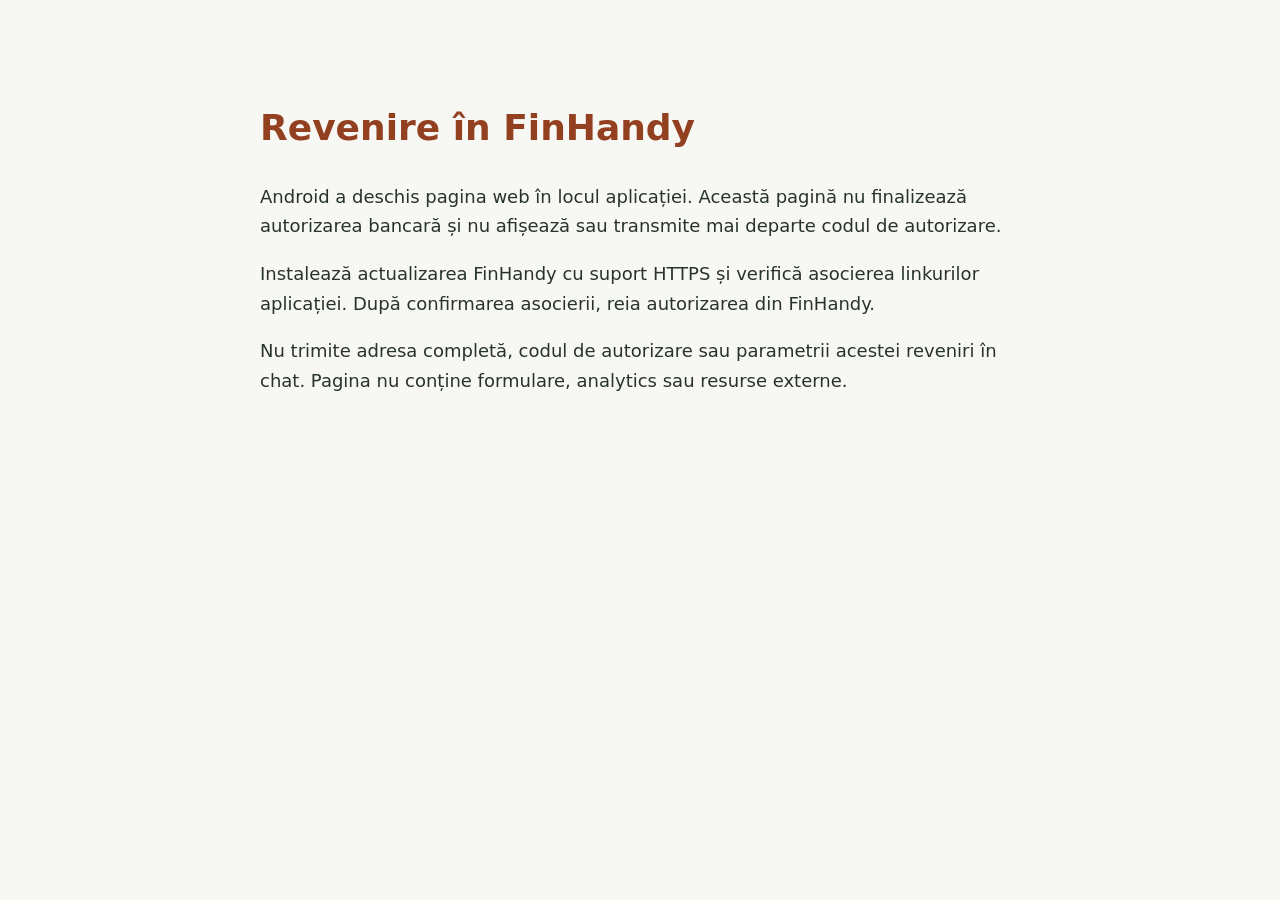
==== finhandy-callback.html @ 57fa21dd "Add files via upload" ====
<!doctype html>
<html lang="ro"><head><meta charset="utf-8"><meta name="referrer" content="no-referrer"><meta name="viewport" content="width=device-width,initial-scale=1"><meta http-equiv="Content-Security-Policy" content="default-src 'none'; script-src 'sha256-FA4aZEf2T/1XGagpJkYxlmqzN6jyUQhTeiObiA5E4Rk='; style-src 'unsafe-inline'; base-uri 'none'; form-action 'none'"><title>FinHandy — Revenire în aplicație</title><script>history.replaceState(null,"",location.pathname);</script><style>body{font:18px/1.65 system-ui,sans-serif;max-width:760px;margin:50px auto;padding:24px;background:#f7f7f3;color:#29332e}h1{color:#934020}</style></head><body><h1>Revenire în FinHandy</h1><p>Android a deschis pagina web în locul aplicației. Această pagină nu finalizează autorizarea bancară și nu afișează sau transmite mai departe codul de autorizare.</p><p>Instalează actualizarea FinHandy cu suport HTTPS și verifică asocierea linkurilor aplicației. După confirmarea asocierii, reia autorizarea din FinHandy.</p><p>Nu trimite adresa completă, codul de autorizare sau parametrii acestei reveniri în chat. Pagina nu conține formulare, analytics sau resurse externe.</p></body></html>
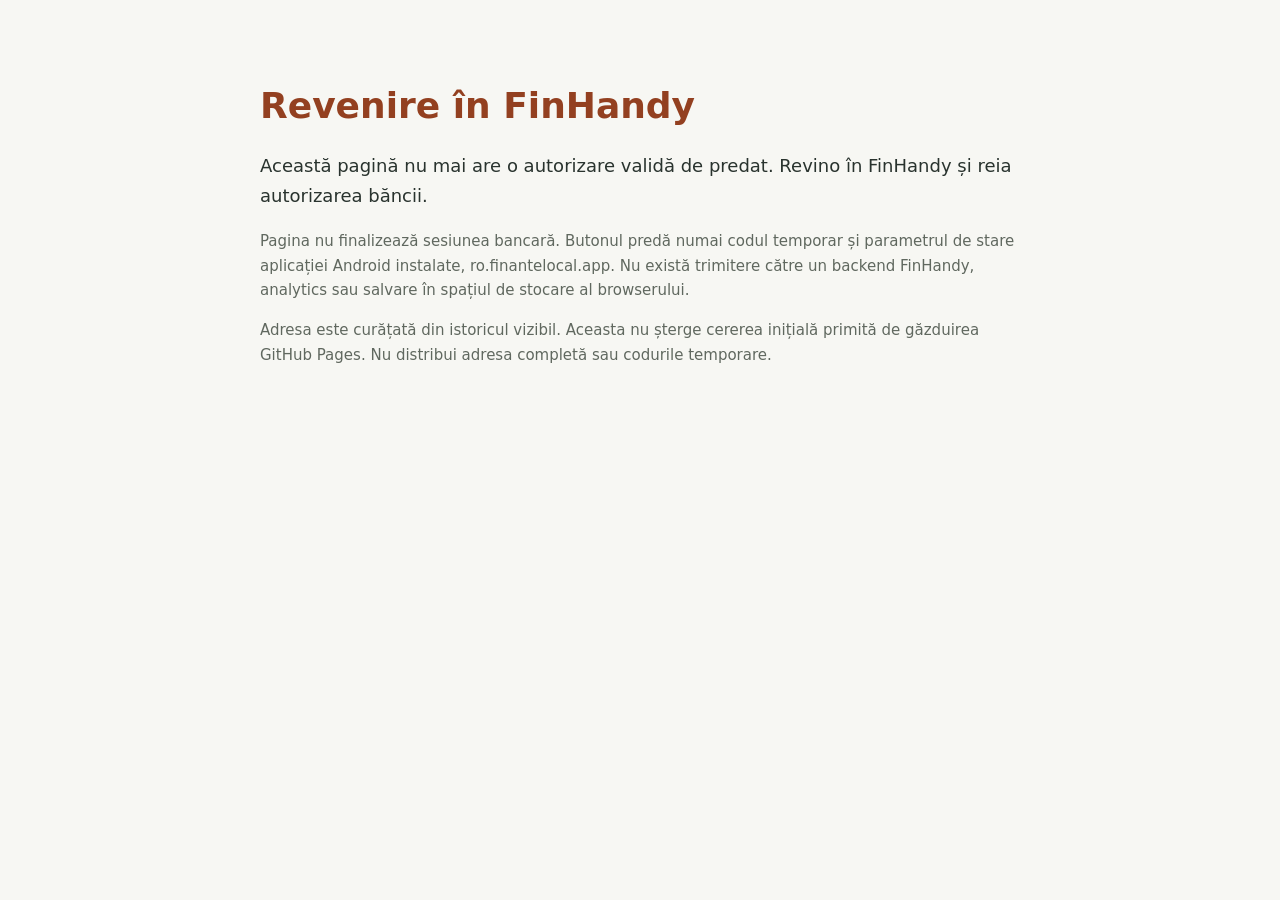
==== commit 0c370022: "Add files via upload" ====
--- a/finhandy-callback.html
+++ b/finhandy-callback.html
@@ -1,2 +1,6 @@
 <!doctype html>
-<html lang="ro"><head><meta charset="utf-8"><meta name="referrer" content="no-referrer"><meta name="viewport" content="width=device-width,initial-scale=1"><meta http-equiv="Content-Security-Policy" content="default-src 'none'; script-src 'sha256-FA4aZEf2T/1XGagpJkYxlmqzN6jyUQhTeiObiA5E4Rk='; style-src 'unsafe-inline'; base-uri 'none'; form-action 'none'"><title>FinHandy — Revenire în aplicație</title><script>history.replaceState(null,"",location.pathname);</script><style>body{font:18px/1.65 system-ui,sans-serif;max-width:760px;margin:50px auto;padding:24px;background:#f7f7f3;color:#29332e}h1{color:#934020}</style></head><body><h1>Revenire în FinHandy</h1><p>Android a deschis pagina web în locul aplicației. Această pagină nu finalizează autorizarea bancară și nu afișează sau transmite mai departe codul de autorizare.</p><p>Instalează actualizarea FinHandy cu suport HTTPS și verifică asocierea linkurilor aplicației. După confirmarea asocierii, reia autorizarea din FinHandy.</p><p>Nu trimite adresa completă, codul de autorizare sau parametrii acestei reveniri în chat. Pagina nu conține formulare, analytics sau resurse externe.</p></body></html>
+<html lang="ro"><head><meta charset="utf-8"><meta name="referrer" content="no-referrer"><meta name="viewport" content="width=device-width,initial-scale=1"><meta http-equiv="Content-Security-Policy" content="default-src 'none'; script-src 'self'; style-src 'unsafe-inline'; base-uri 'none'; form-action 'none'; connect-src 'none'"><meta name="robots" content="noindex, nofollow"><title>FinHandy — Revenire în aplicație</title><style>body{font:18px/1.65 system-ui,sans-serif;max-width:760px;margin:36px auto;padding:24px;background:#f7f7f3;color:#29332e}h1{color:#934020;line-height:1.2}button{font:inherit;background:#934020;color:#fff;border:0;border-radius:14px;padding:16px 24px;min-height:56px;cursor:pointer}button:focus-visible{outline:3px solid #007f7b;outline-offset:4px}[hidden]{display:none!important}.note{font-size:15px;color:#60685f}</style></head>
+<body><h1>Revenire în FinHandy</h1><p id="return-status" role="status" aria-live="polite">Pregătim revenirea în aplicație…</p><button id="open-finhandy" type="button" hidden>Deschide FinHandy</button>
+<noscript><p>JavaScript este dezactivat. Activează-l pentru această pagină și reia autorizarea din FinHandy. Nu copia codul în chat.</p></noscript>
+<p class="note">Pagina nu finalizează sesiunea bancară. Butonul predă numai codul temporar și parametrul de stare aplicației Android instalate, ro.finantelocal.app. Nu există trimitere către un backend FinHandy, analytics sau salvare în spațiul de stocare al browserului.</p>
+<p class="note">Adresa este curățată din istoricul vizibil. Aceasta nu șterge cererea inițială primită de găzduirea GitHub Pages. Nu distribui adresa completă sau codurile temporare.</p><script src="finhandy-return.js"></script></body></html>
